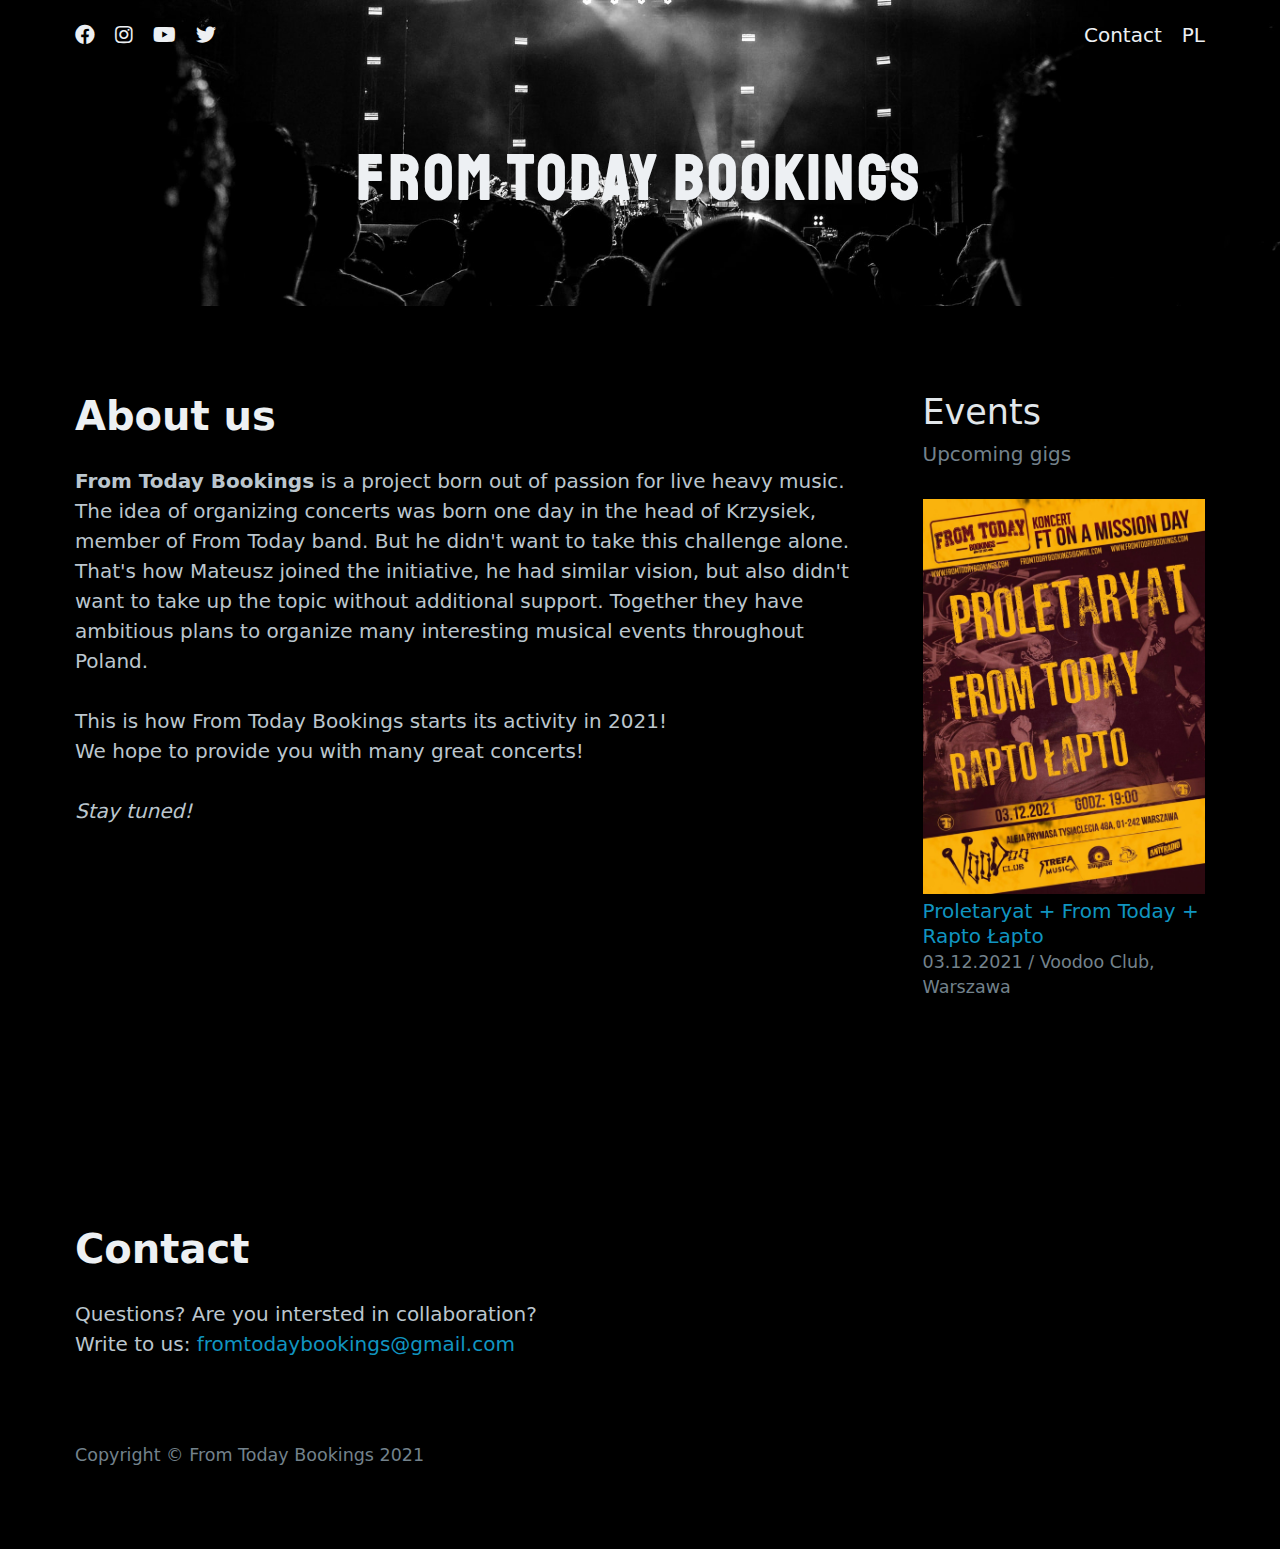
==== en/index.html @ abd07e6a "Small updates" ====
<!doctype html>
<html lang="pl" data-theme="dark">

<head>
  <title>From Today Bookings</title>
  <meta charset="utf-8">
  <meta name="viewport" content="width=device-width, initial-scale=1">
  <meta name="description" content="From Today Bookings - concerts organization - rock, metal, hardcore">
  <meta name="keywords"
    content="From Today, From Today Bookings, organization, concert, gig, music, live, metal, rock, hardcore">
  <link rel="shortcut icon" href="/images/icons/favicon.ico">
  <link rel="canonical" href="https://fromtodaybookings.com">
  <link rel="stylesheet" href="/css/pico.min.css">
  <link rel="stylesheet" href="/css/custom.css">
  <link rel="stylesheet" href="/css/fontawesome.min.css">
  <link rel="stylesheet" href="/css/brands.min.css">
  <link rel="preconnect" href="https://fonts.googleapis.com">
  <link rel="preconnect" href="https://fonts.gstatic.com" crossorigin>
  <link href="https://fonts.googleapis.com/css2?family=Staatliches&display=swap" rel="stylesheet">
</head>

<body>
  <div class="hero">
    <nav class="container">
      <ul>
        <li>
          <a href="https://www.facebook.com/fromtodaybookings" class="contrast" target="_blank"
            rel="noopener noreferrer">
            <i class="fab fa-facebook"></i>
          </a>
        </li>
        <li>
          <a href="https://www.instagram.com/fromtodaybookings/" class="contrast" target="_blank"
            rel="noopener noreferrer">
            <i class="fab fa-instagram"></i>
          </a>
        </li>
        <li>
          <a href="https://www.youtube.com/channel/UCOEo3WXxulZ-EAcq7EBHezg" class="contrast" target="_blank"
            rel="noopener noreferrer">
            <i class="fab fa-youtube"></i>
          </a>
        </li>
        <li>
          <a href="https://www.twitter.com/FTBookings" class="contrast" target="_blank" rel="noopener noreferrer">
            <i class="fab fa-twitter"></i>
          </a>
        </li>
      </ul>
      <ul>
        <li><a href="#contact" class="contrast">Contact</a></li>
        <li><a href="/" class="contrast">PL</strong></a></li>
      </ul>
    </nav>
    <div>
      <header>
        <h1 class="title">FROM TODAY BOOKINGS</h1>
      </header>

    </div>
  </div>

  <main class="container">
    <div class="grid">

      <section>
        <h1>About us</h1>
        <p>
          <b>From Today Bookings</b> is a project born out of passion for live heavy music. 
          The idea of organizing concerts was born one day in the head of Krzysiek, member of From Today band. 
          But he didn't want to take this challenge alone. That's how Mateusz joined the initiative, he had similar vision, but also didn't want to take up the topic without additional support. 
          Together they have ambitious plans to organize many interesting musical events throughout Poland.
        <p>


          This is how From Today Bookings starts its activity in 2021!<br>
          We hope to provide you with many great concerts!
        <p>

          <i>Stay tuned!</i>
        </p>
      </section>

      <aside>
        <hgroup>
          <h2>Events</h2>
          <h3>Upcoming gigs</h3>
        </hgroup>
        <p>
          <img src="/images/events/2021-12-03.jpg">
          <a href="https://www.facebook.com/events/222215976426696" target="_blank" rel="noopener noreferrer">
            Proletaryat + From Today + Rapto Łapto</a><br>
          <small>03.12.2021 / Voodoo Club, Warszawa</small>
        </p>
      </aside>

    </div>
  </main>

  <footer class="container">
    <section id="contact">
      <h1>Contact</h1>
      <p>Questions? Are you intersted in collaboration?<br>
        Write to us:
        <a class="email" href="mailto:fromtodaybookings@gmail.com">fromtodaybookings@gmail.com</a>
      </p>
    </section>
    <small>Copyright © From Today Bookings 2021</small>
  </footer>
</body>

</html>
---- css/custom.css ----
:root {
  --spacing-company: 3rem;
  --font-weight: 400;
  --border-radius: 0;
  background-color: rgb(0, 0, 0);
}

h1 {
  margin-bottom: 1rem;
}

h2,
h3,
hgroup > :last-child {
  font-weight: 200;
}

small {
  color: var(--muted-color);
}

.hero {
  background-color: #000000;
  background-image: url("../images/background2.jpg");
  background-position: center;
  background-size: cover;
}

header {
  padding: var(--spacing-company) 0;
}

header hgroup > :last-child {
  color: var(--h3-color);
}

header hgroup {
  margin-bottom: var(--spacing-company);
}

@media (min-width: 992px) {
  main .grid {
    grid-column-gap: var(--spacing-company);
    grid-template-columns: auto 25%;
  }
}

form.grid {
  grid-row-gap: 0;
}

aside img {
  margin-bottom: 0.25rem;
}

aside p {
  margin-bottom: var(--spacing-company);
  line-height: 1.25;
}

.title {
  font-family: 'Staatliches', cursive;
  letter-spacing: 4px;
  font-size: 64px;
  text-align: center;
}

.email {
  text-decoration: none;
}
---- css/brands.min.css ----
/*!
 * Font Awesome Free 5.15.4 by @fontawesome - https://fontawesome.com
 * License - https://fontawesome.com/license/free (Icons: CC BY 4.0, Fonts: SIL OFL 1.1, Code: MIT License)
 */
@font-face{font-family:"Font Awesome 5 Brands";font-style:normal;font-weight:400;font-display:block;src:url(../webfonts/fa-brands-400.eot);src:url(../webfonts/fa-brands-400.eot?#iefix) format("embedded-opentype"),url(../webfonts/fa-brands-400.woff2) format("woff2"),url(../webfonts/fa-brands-400.woff) format("woff"),url(../webfonts/fa-brands-400.ttf) format("truetype"),url(../webfonts/fa-brands-400.svg#fontawesome) format("svg")}.fab{font-family:"Font Awesome 5 Brands";font-weight:400}
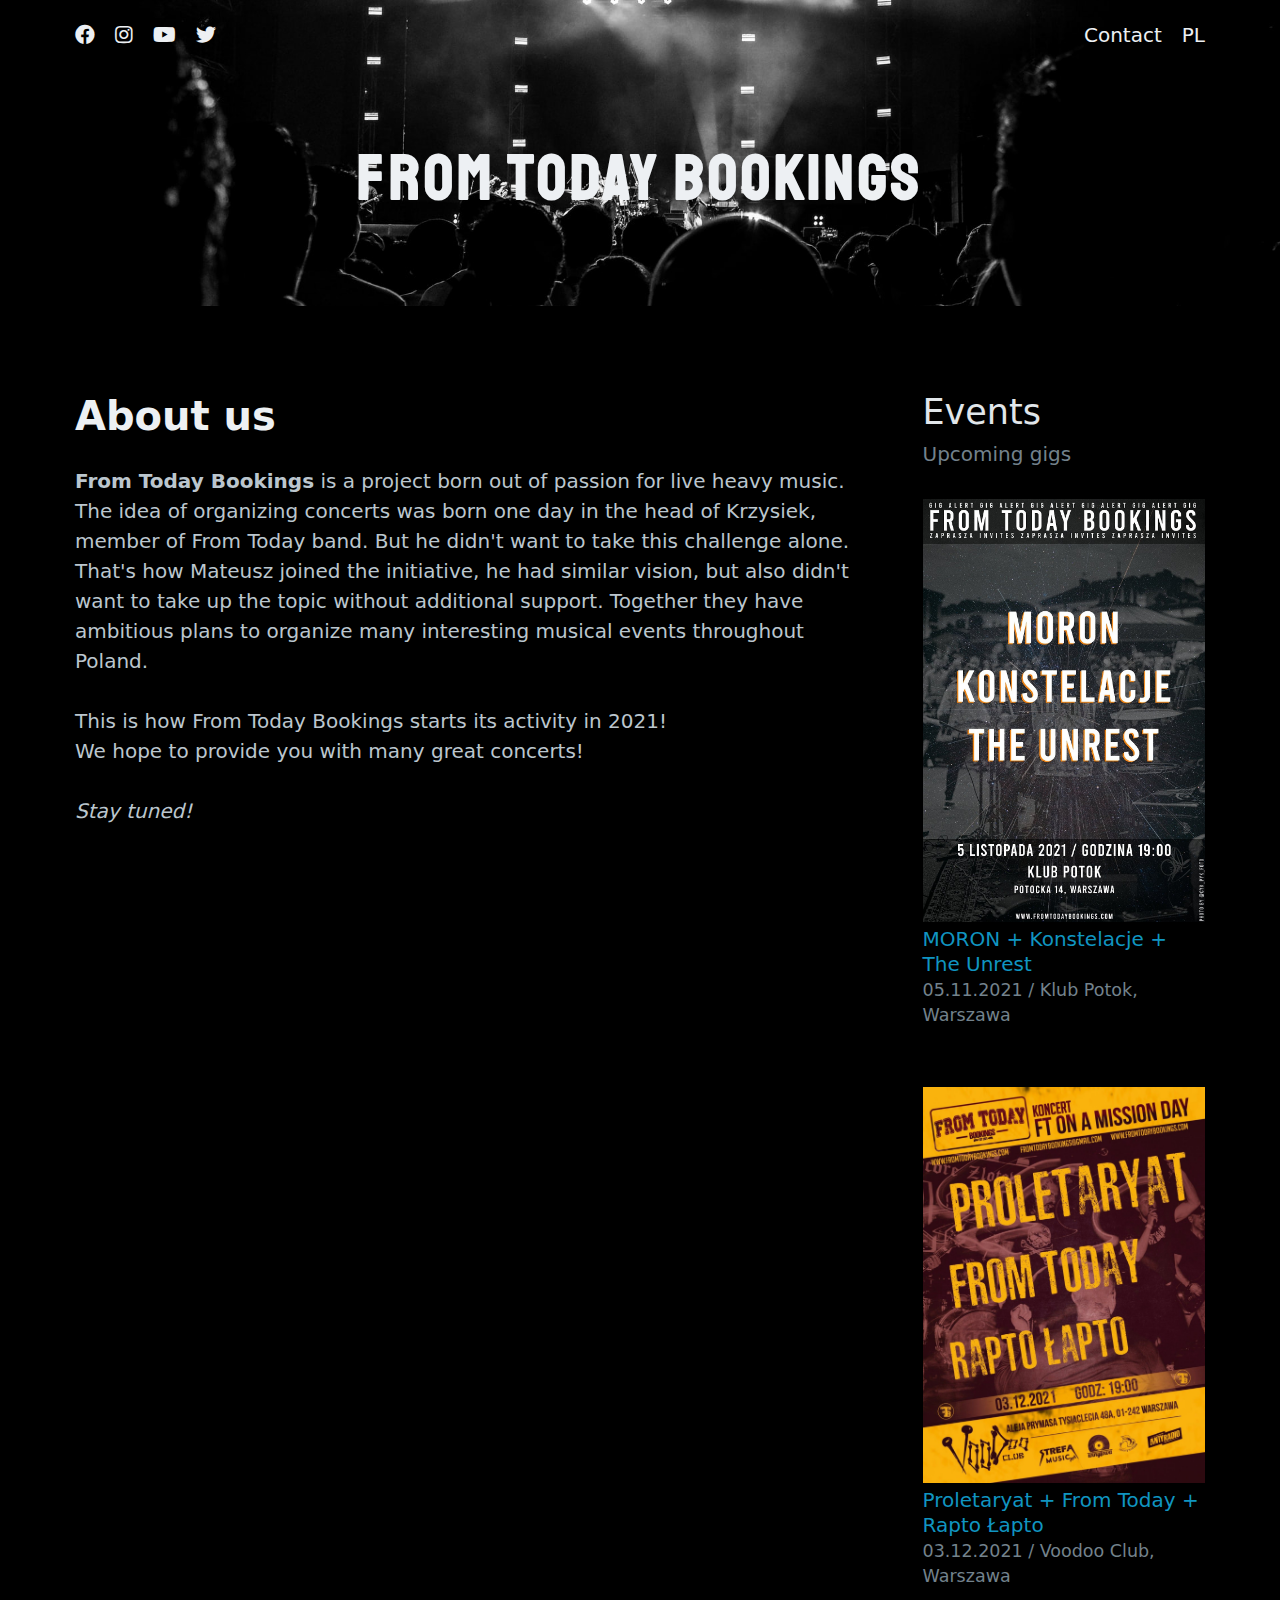
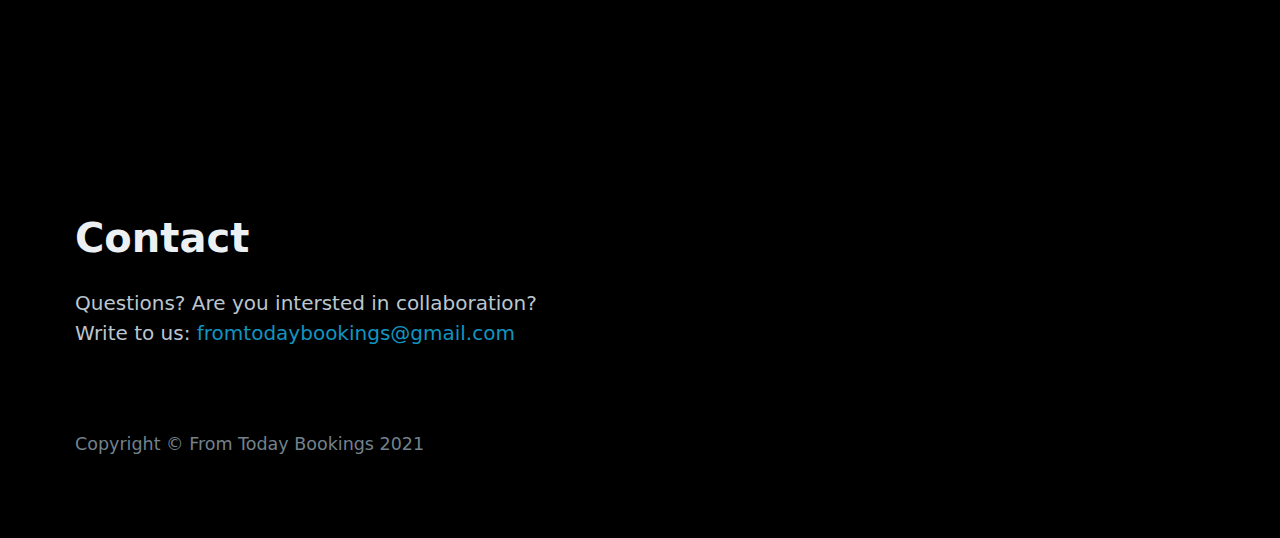
==== commit 4919ad77: "New event" ====
--- a/en/index.html
+++ b/en/index.html
@@ -87,6 +87,12 @@
           <h3>Upcoming gigs</h3>
         </hgroup>
         <p>
+          <img src="/images/events/2021-11-05.jpg">
+          <a href="https://www.facebook.com/events/232935902097485" target="_blank" rel="noopener noreferrer">
+            MORON + Konstelacje + The Unrest</a><br>
+          <small>05.11.2021 / Klub Potok, Warszawa</small>
+        </p>
+        <p>
           <img src="/images/events/2021-12-03.jpg">
           <a href="https://www.facebook.com/events/222215976426696" target="_blank" rel="noopener noreferrer">
             Proletaryat + From Today + Rapto Łapto</a><br>
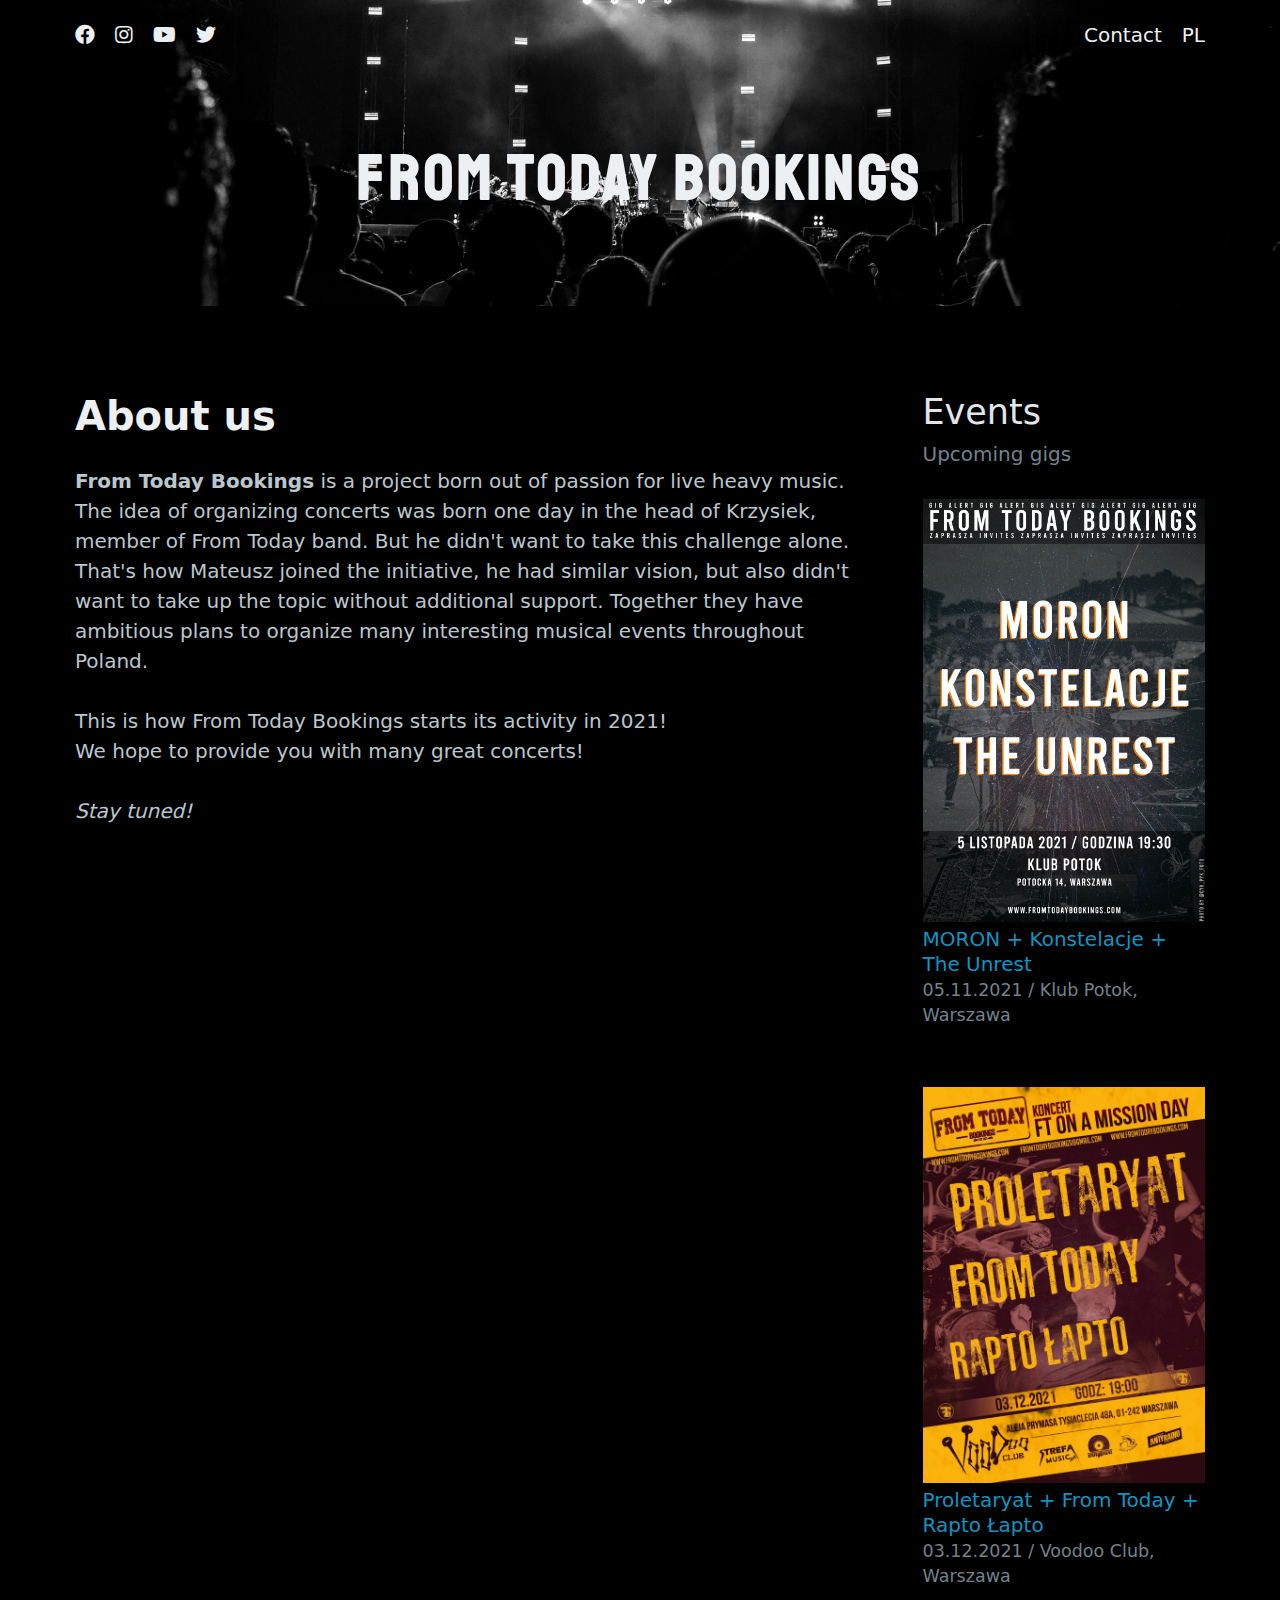
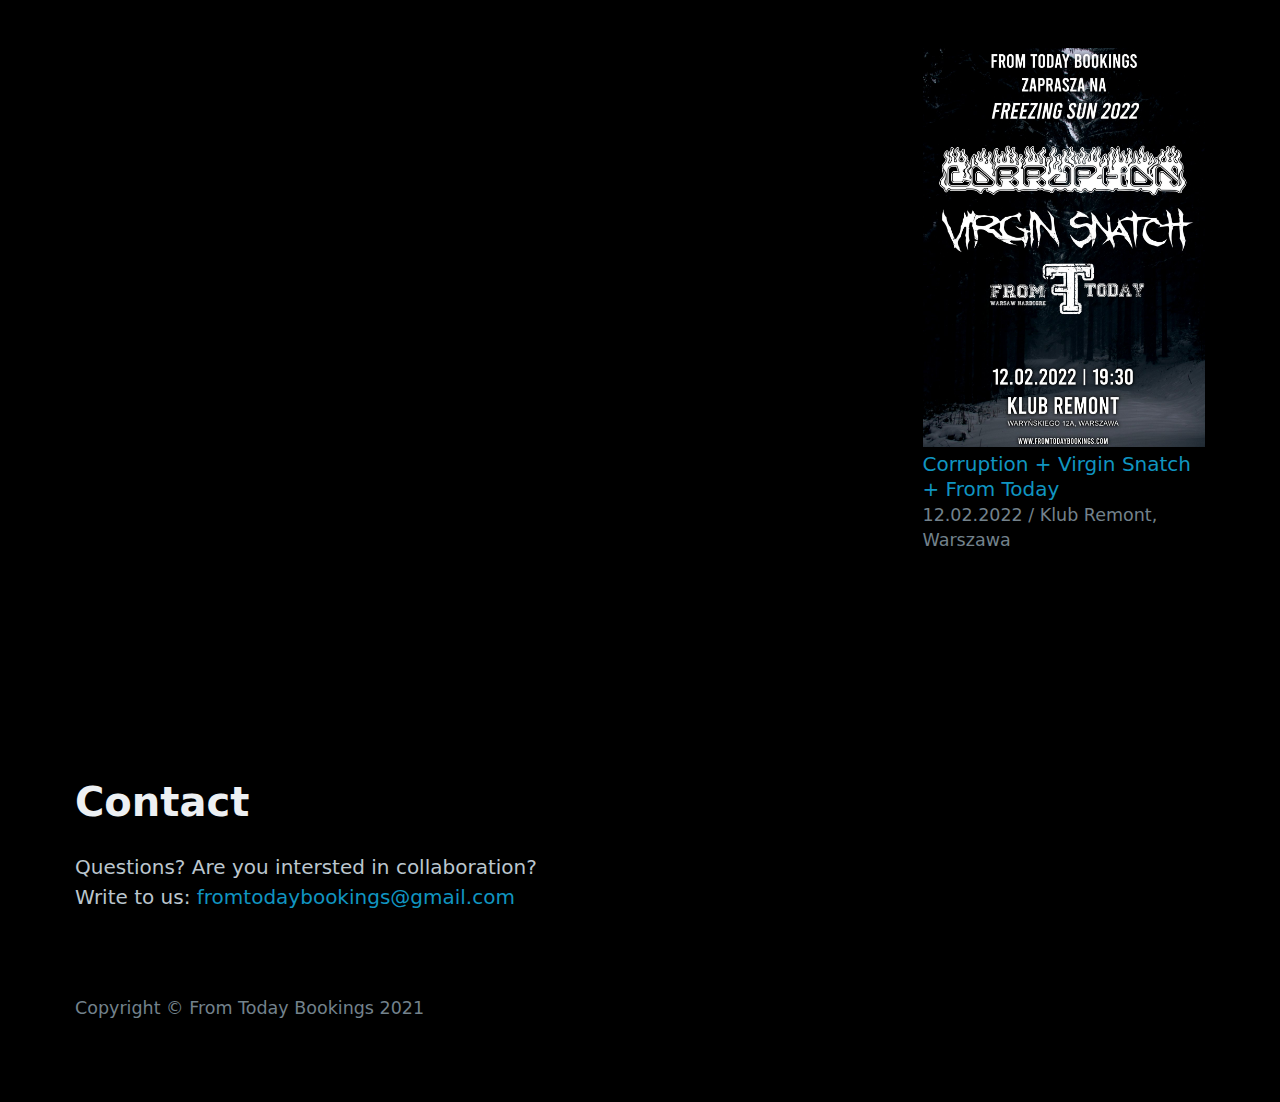
==== commit badad2d2: "New event" ====
--- a/en/index.html
+++ b/en/index.html
@@ -98,6 +98,12 @@
             Proletaryat + From Today + Rapto Łapto</a><br>
           <small>03.12.2021 / Voodoo Club, Warszawa</small>
         </p>
+        <p>
+          <img src="/images/events/2022-02-12.jpg">
+          <a href="https://www.facebook.com/events/4507635862683901" target="_blank" rel="noopener noreferrer">
+            Corruption + Virgin Snatch + From Today</a><br>
+          <small>12.02.2022 / Klub Remont, Warszawa</small>
+        </p>
       </aside>
 
     </div>
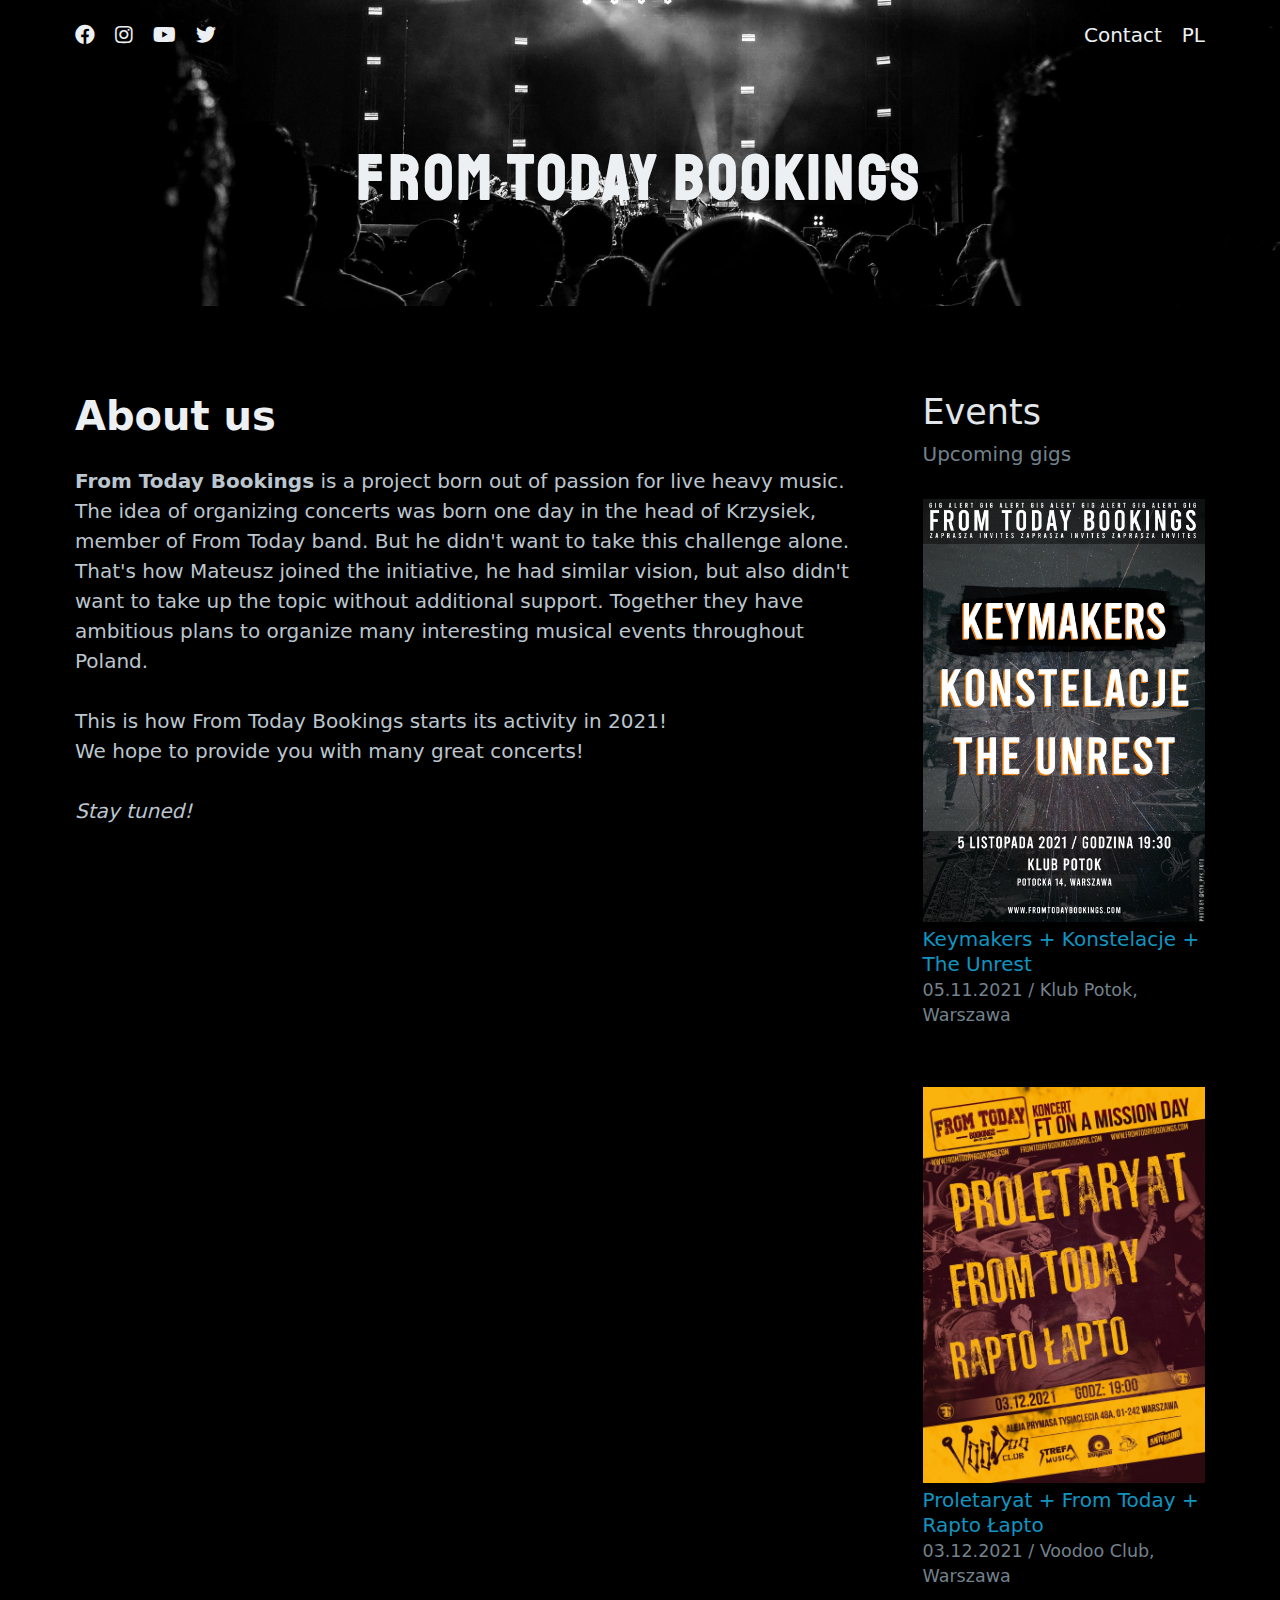
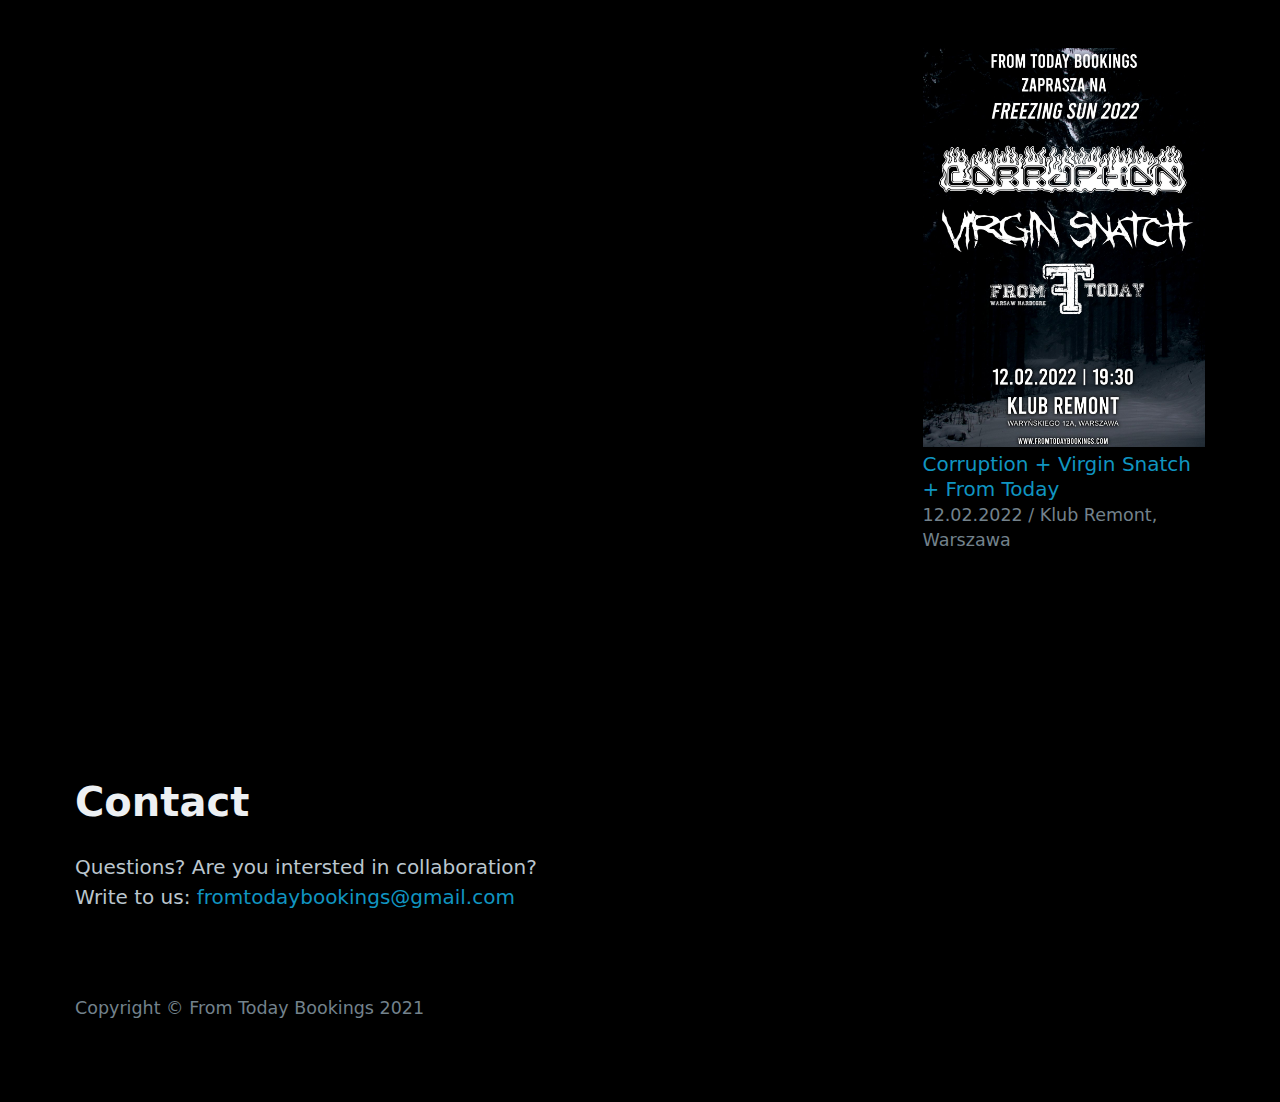
==== commit 94d8e05a: "Event update" ====
--- a/en/index.html
+++ b/en/index.html
@@ -89,7 +89,7 @@
         <p>
           <img src="/images/events/2021-11-05.jpg">
           <a href="https://www.facebook.com/events/232935902097485" target="_blank" rel="noopener noreferrer">
-            MORON + Konstelacje + The Unrest</a><br>
+            Keymakers + Konstelacje + The Unrest</a><br>
           <small>05.11.2021 / Klub Potok, Warszawa</small>
         </p>
         <p>
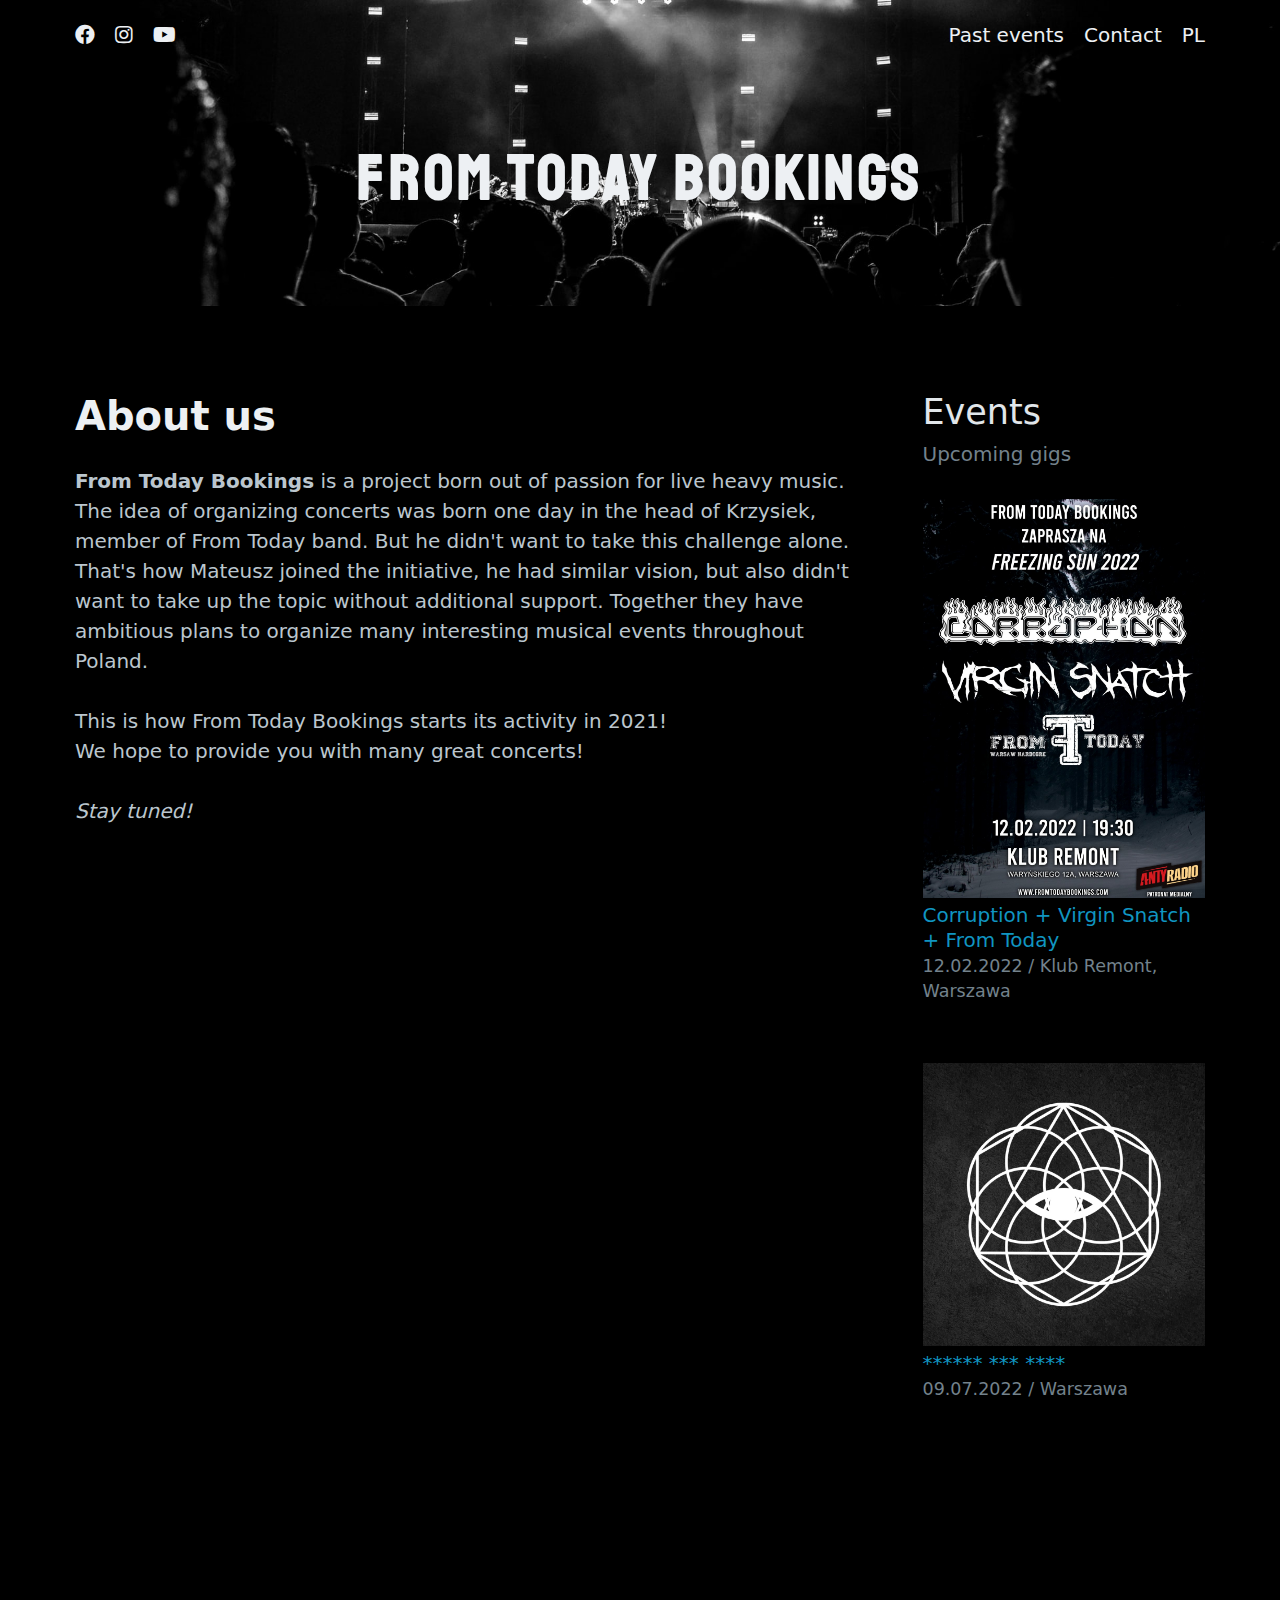
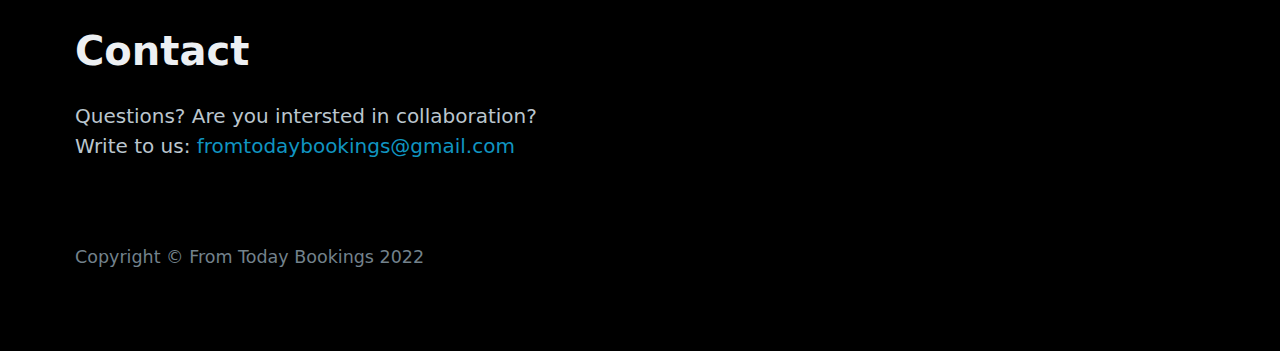
==== commit 4c736930: "Updates" ====
--- a/en/index.html
+++ b/en/index.html
@@ -41,13 +41,9 @@
             <i class="fab fa-youtube"></i>
           </a>
         </li>
-        <li>
-          <a href="https://www.twitter.com/FTBookings" class="contrast" target="_blank" rel="noopener noreferrer">
-            <i class="fab fa-twitter"></i>
-          </a>
-        </li>
       </ul>
       <ul>
+        <li><a href="/past" class="contrast">Past events</a></li>
         <li><a href="#contact" class="contrast">Contact</a></li>
         <li><a href="/" class="contrast">PL</strong></a></li>
       </ul>
@@ -87,22 +83,16 @@
           <h3>Upcoming gigs</h3>
         </hgroup>
         <p>
-          <img src="/images/events/2021-11-05.jpg">
-          <a href="https://www.facebook.com/events/232935902097485" target="_blank" rel="noopener noreferrer">
-            Keymakers + Konstelacje + The Unrest</a><br>
-          <small>05.11.2021 / Klub Potok, Warszawa</small>
-        </p>
-        <p>
-          <img src="/images/events/2021-12-03.jpg">
-          <a href="https://www.facebook.com/events/222215976426696" target="_blank" rel="noopener noreferrer">
-            Proletaryat + From Today + Rapto Łapto</a><br>
-          <small>03.12.2021 / Voodoo Club, Warszawa</small>
-        </p>
-        <p>
           <img src="/images/events/2022-02-12.jpg">
           <a href="https://www.facebook.com/events/4507635862683901" target="_blank" rel="noopener noreferrer">
             Corruption + Virgin Snatch + From Today</a><br>
           <small>12.02.2022 / Klub Remont, Warszawa</small>
+        </p>
+        <p>
+          <img src="/images/fzf-logo.jpg">
+          <a href="https://www.facebook.com/fromtodaybookings" target="_blank" rel="noopener noreferrer">
+            ****** *** ****</a><br>
+          <small>09.07.2022 / Warszawa</small>
         </p>
       </aside>
 
@@ -117,7 +107,7 @@
         <a class="email" href="mailto:fromtodaybookings@gmail.com">fromtodaybookings@gmail.com</a>
       </p>
     </section>
-    <small>Copyright © From Today Bookings 2021</small>
+    <small>Copyright © From Today Bookings 2022</small>
   </footer>
 </body>
 
--- a/css/custom.css
+++ b/css/custom.css
@@ -43,10 +43,20 @@
     grid-column-gap: var(--spacing-company);
     grid-template-columns: auto 25%;
   }
+
+  main .past-grid {
+    grid-column-gap: var(--spacing-company);
+    grid-template-columns: 50% 50%;
+    /* max-height: 780px; */
+  }
 }
 
 form.grid {
   grid-row-gap: 0;
+}
+
+.past-img {
+  max-height: 700px;
 }
 
 aside img {
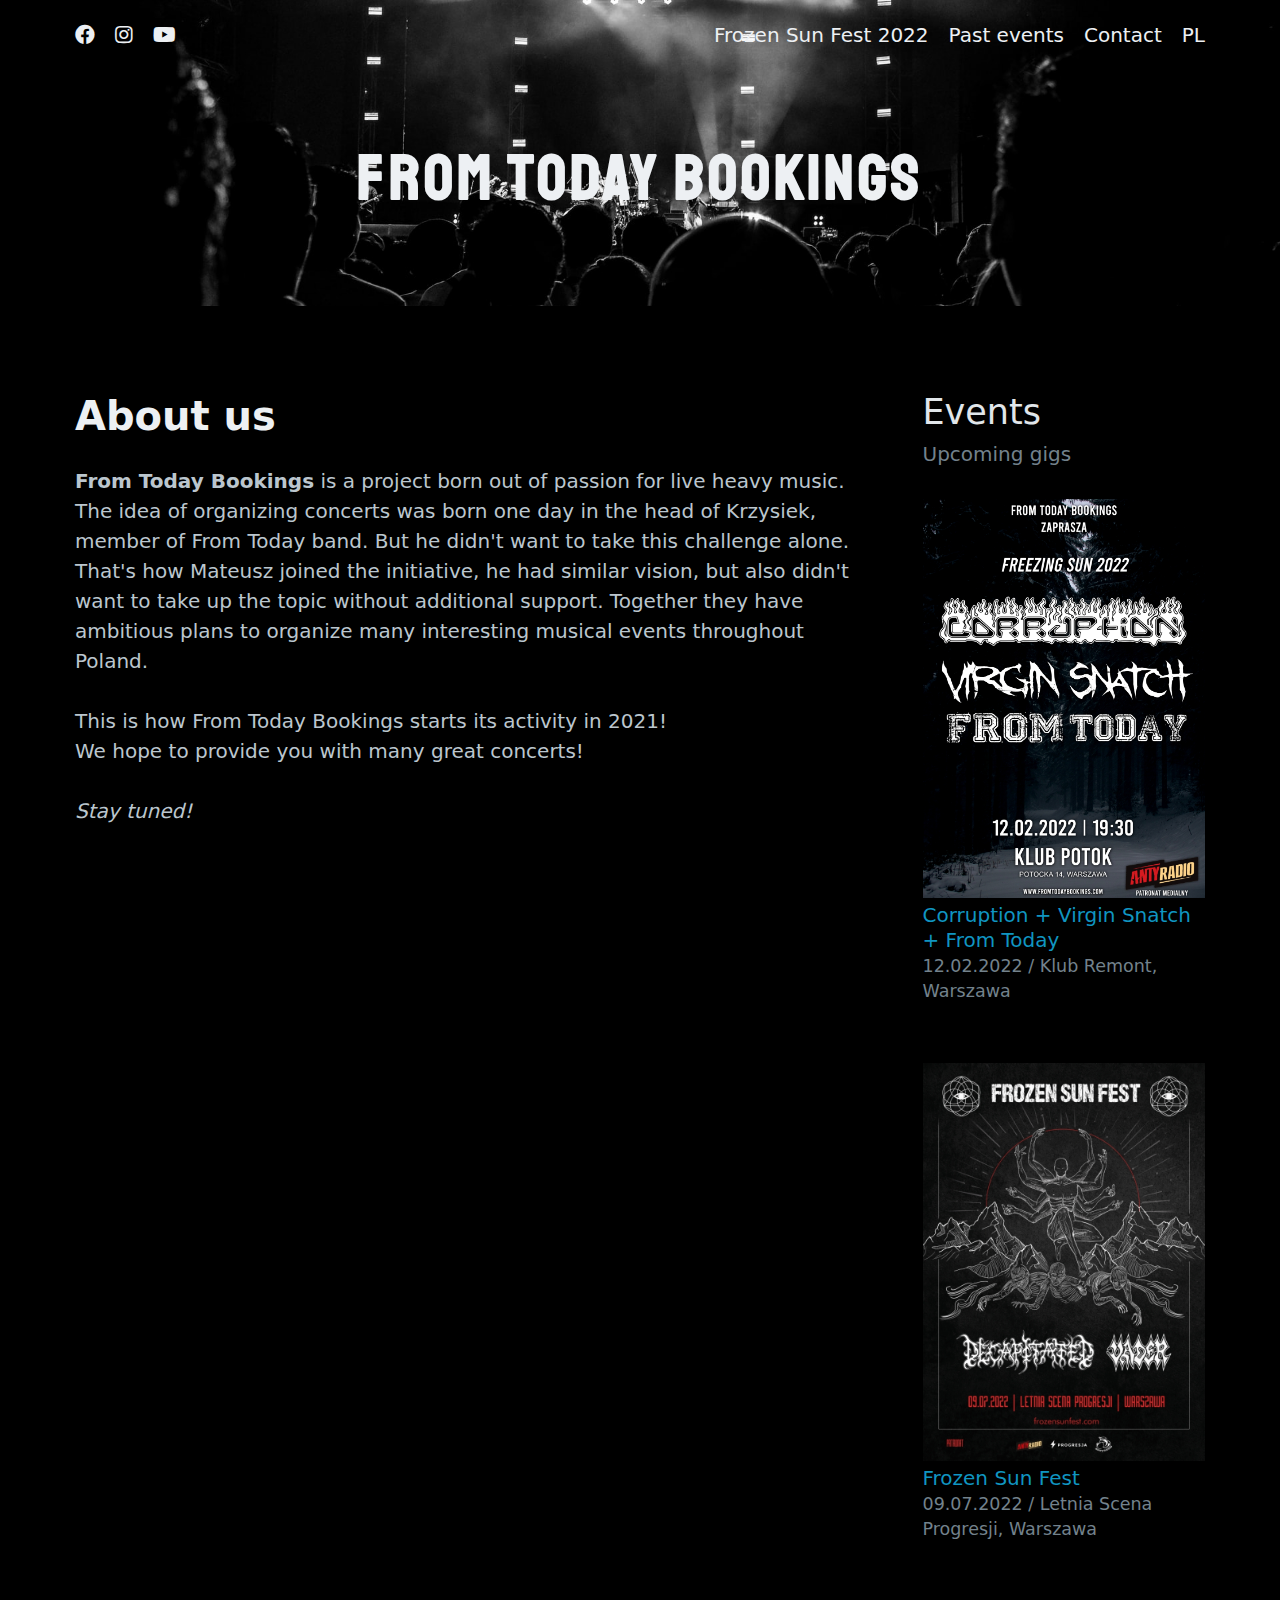
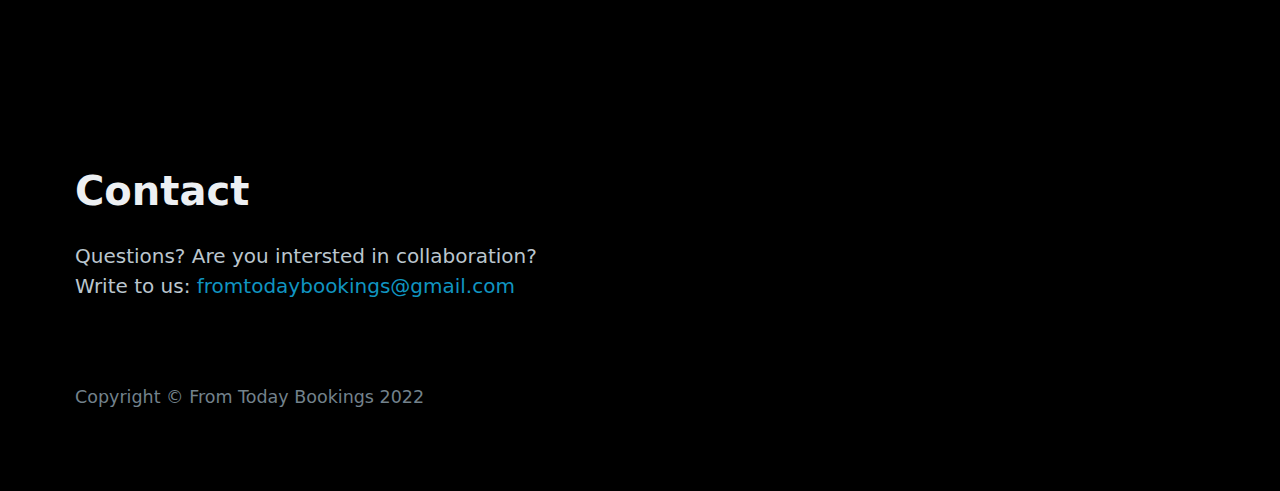
==== commit c4ffd41e: "FTB page update" ====
--- a/en/index.html
+++ b/en/index.html
@@ -43,6 +43,7 @@
         </li>
       </ul>
       <ul>
+        <li><a href="/frozen-sun-fest/" class="contrast">Frozen Sun Fest 2022</a></li>
         <li><a href="/past" class="contrast">Past events</a></li>
         <li><a href="#contact" class="contrast">Contact</a></li>
         <li><a href="/" class="contrast">PL</strong></a></li>
@@ -89,10 +90,10 @@
           <small>12.02.2022 / Klub Remont, Warszawa</small>
         </p>
         <p>
-          <img src="/images/fzf-logo.jpg">
-          <a href="https://www.facebook.com/fromtodaybookings" target="_blank" rel="noopener noreferrer">
-            ****** *** ****</a><br>
-          <small>09.07.2022 / Warszawa</small>
+          <img src="/images/events/2022-07-09.jpg">
+          <a href="https://www.facebook.com/events/270884368365683" target="_blank" rel="noopener noreferrer">
+            Frozen Sun Fest</a><br>
+          <small>09.07.2022 / Letnia Scena Progresji, Warszawa</small>
         </p>
       </aside>
 
--- a/css/custom.css
+++ b/css/custom.css
@@ -47,7 +47,6 @@
   main .past-grid {
     grid-column-gap: var(--spacing-company);
     grid-template-columns: 50% 50%;
-    /* max-height: 780px; */
   }
 }
 
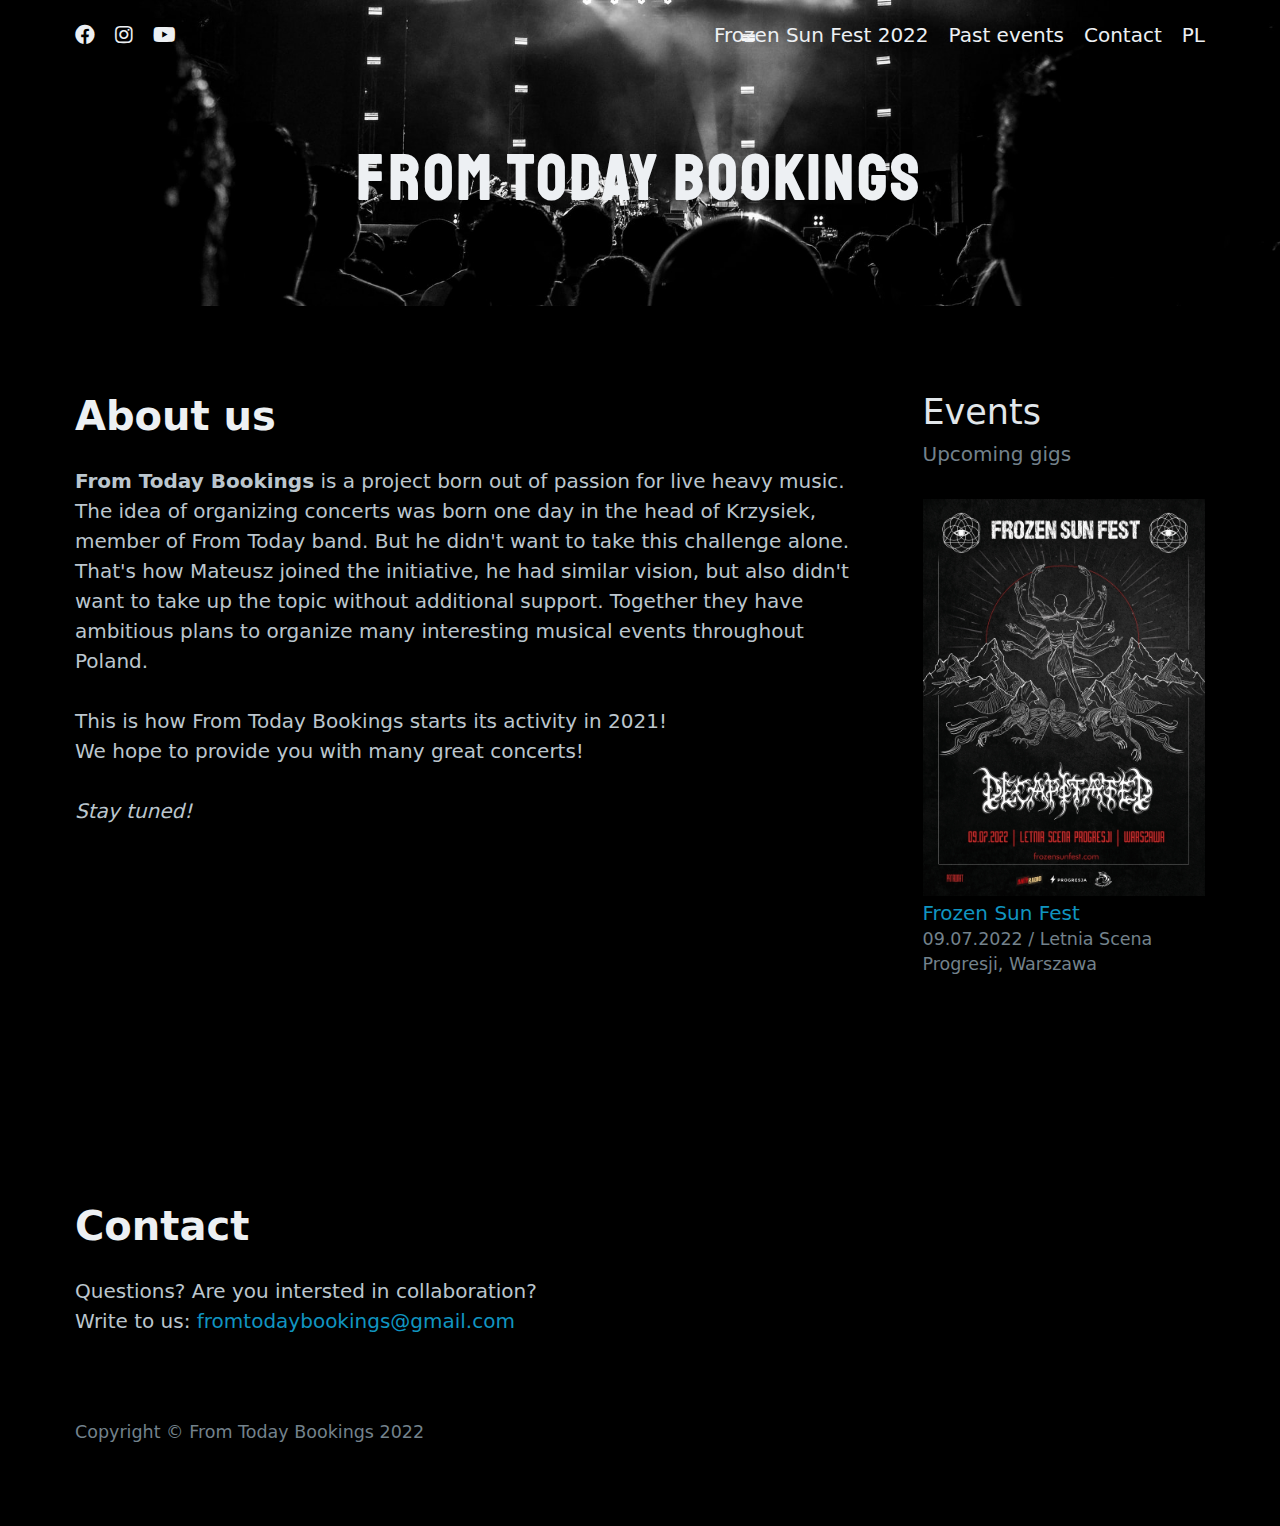
==== commit 4444f9fd: "FTB page update" ====
--- a/en/index.html
+++ b/en/index.html
@@ -84,12 +84,6 @@
           <h3>Upcoming gigs</h3>
         </hgroup>
         <p>
-          <img src="/images/events/2022-02-12.jpg">
-          <a href="https://www.facebook.com/events/4507635862683901" target="_blank" rel="noopener noreferrer">
-            Corruption + Virgin Snatch + From Today</a><br>
-          <small>12.02.2022 / Klub Remont, Warszawa</small>
-        </p>
-        <p>
           <img src="/images/events/2022-07-09.jpg">
           <a href="https://www.facebook.com/events/270884368365683" target="_blank" rel="noopener noreferrer">
             Frozen Sun Fest</a><br>
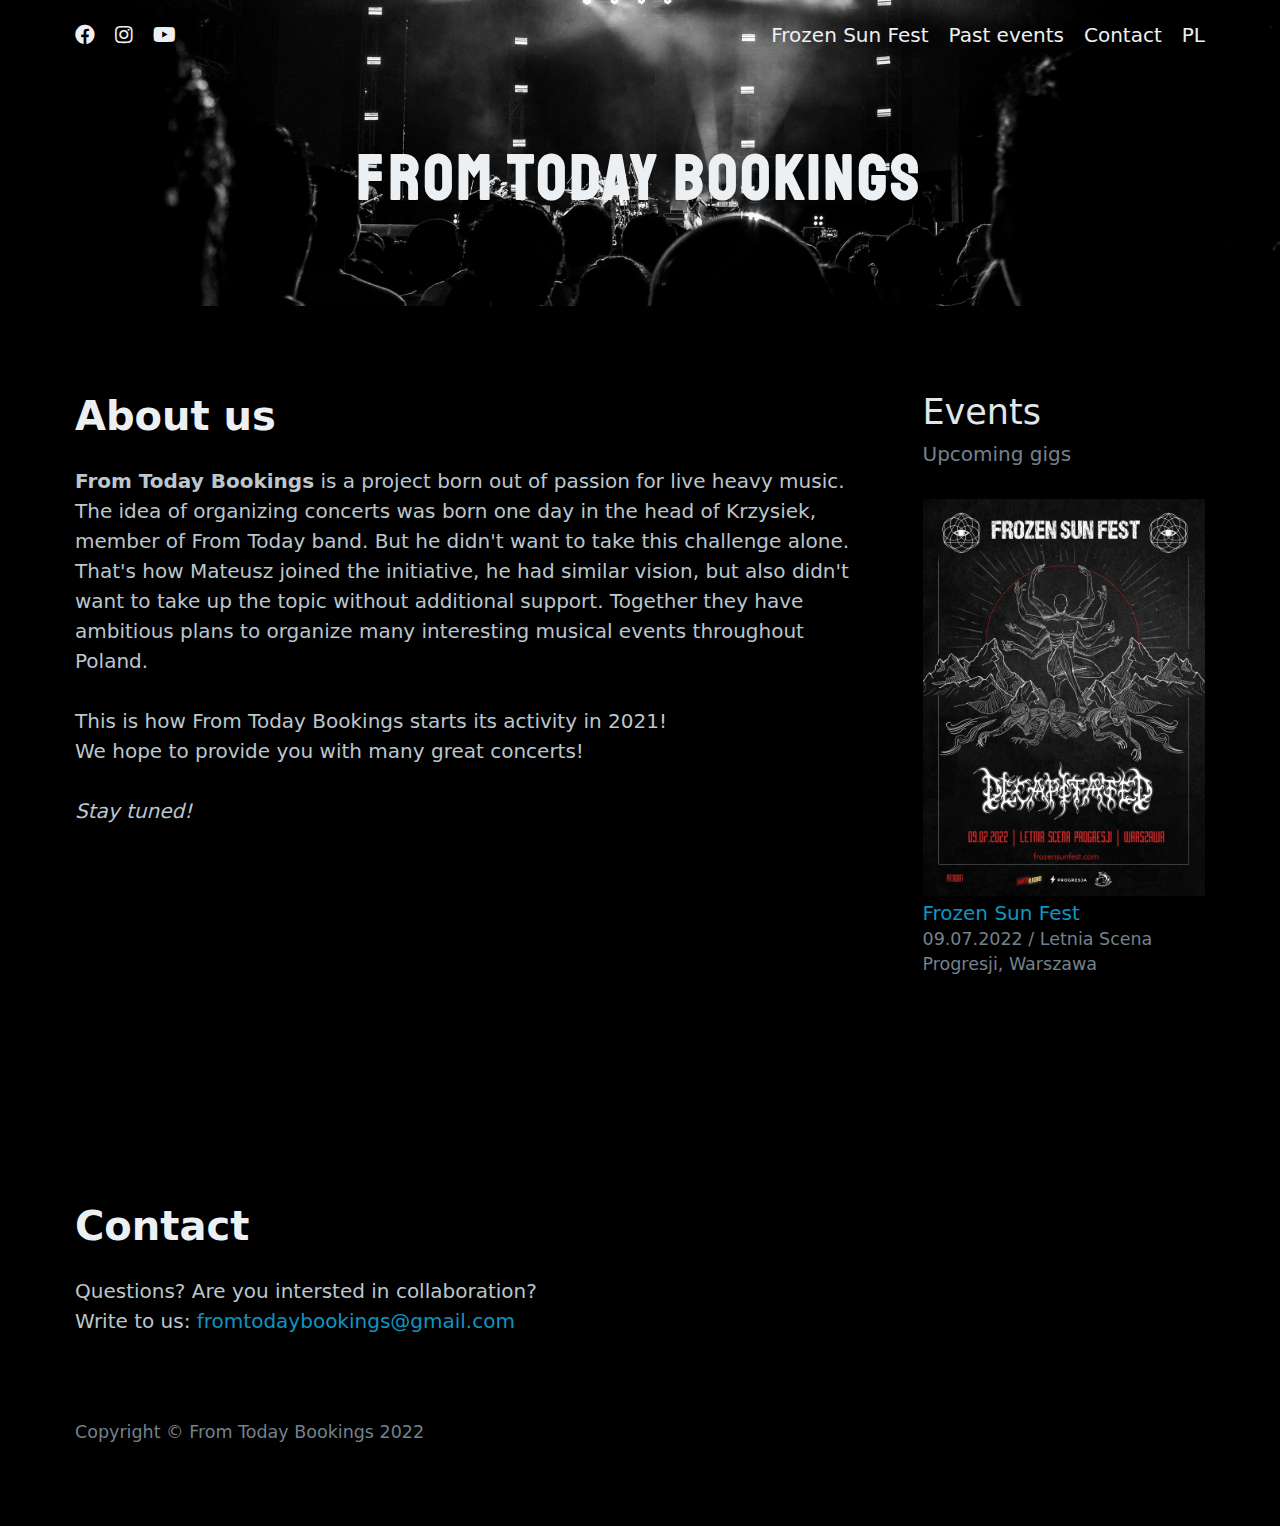
==== commit 0b94ba0d: "FTB page update" ====
--- a/en/index.html
+++ b/en/index.html
@@ -43,7 +43,7 @@
         </li>
       </ul>
       <ul>
-        <li><a href="/frozen-sun-fest/" class="contrast">Frozen Sun Fest 2022</a></li>
+        <li><a href="https://frozensunfest.com" class="contrast">Frozen Sun Fest</a></li>
         <li><a href="/past" class="contrast">Past events</a></li>
         <li><a href="#contact" class="contrast">Contact</a></li>
         <li><a href="/" class="contrast">PL</strong></a></li>
